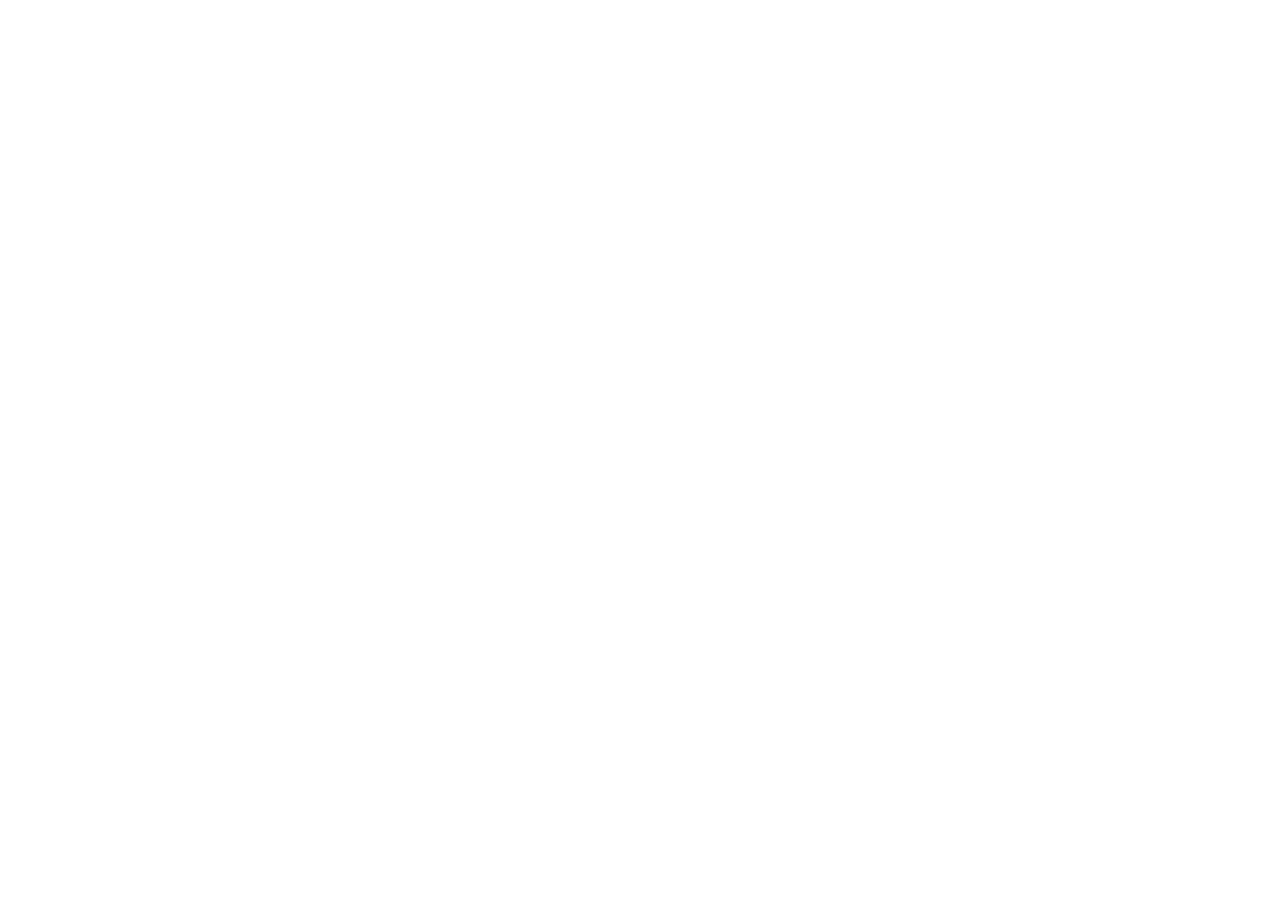
==== index.html @ 0c37124a "inital set up of day one lab" ====
<!DOCTYPE html>
<html>

  <head>

    <title>Salmon Cookies project</title>
    <link href="style.css" rel="stylesheet">
    <link href="https://fonts.googleapis.com/css?family=Walter+Turncoat" rel="stylesheet">

  </head>

  <body>

  </body>

</html>
---- style.css ----
* {
  font-family: 'Walter Turncoat', cursive;

}
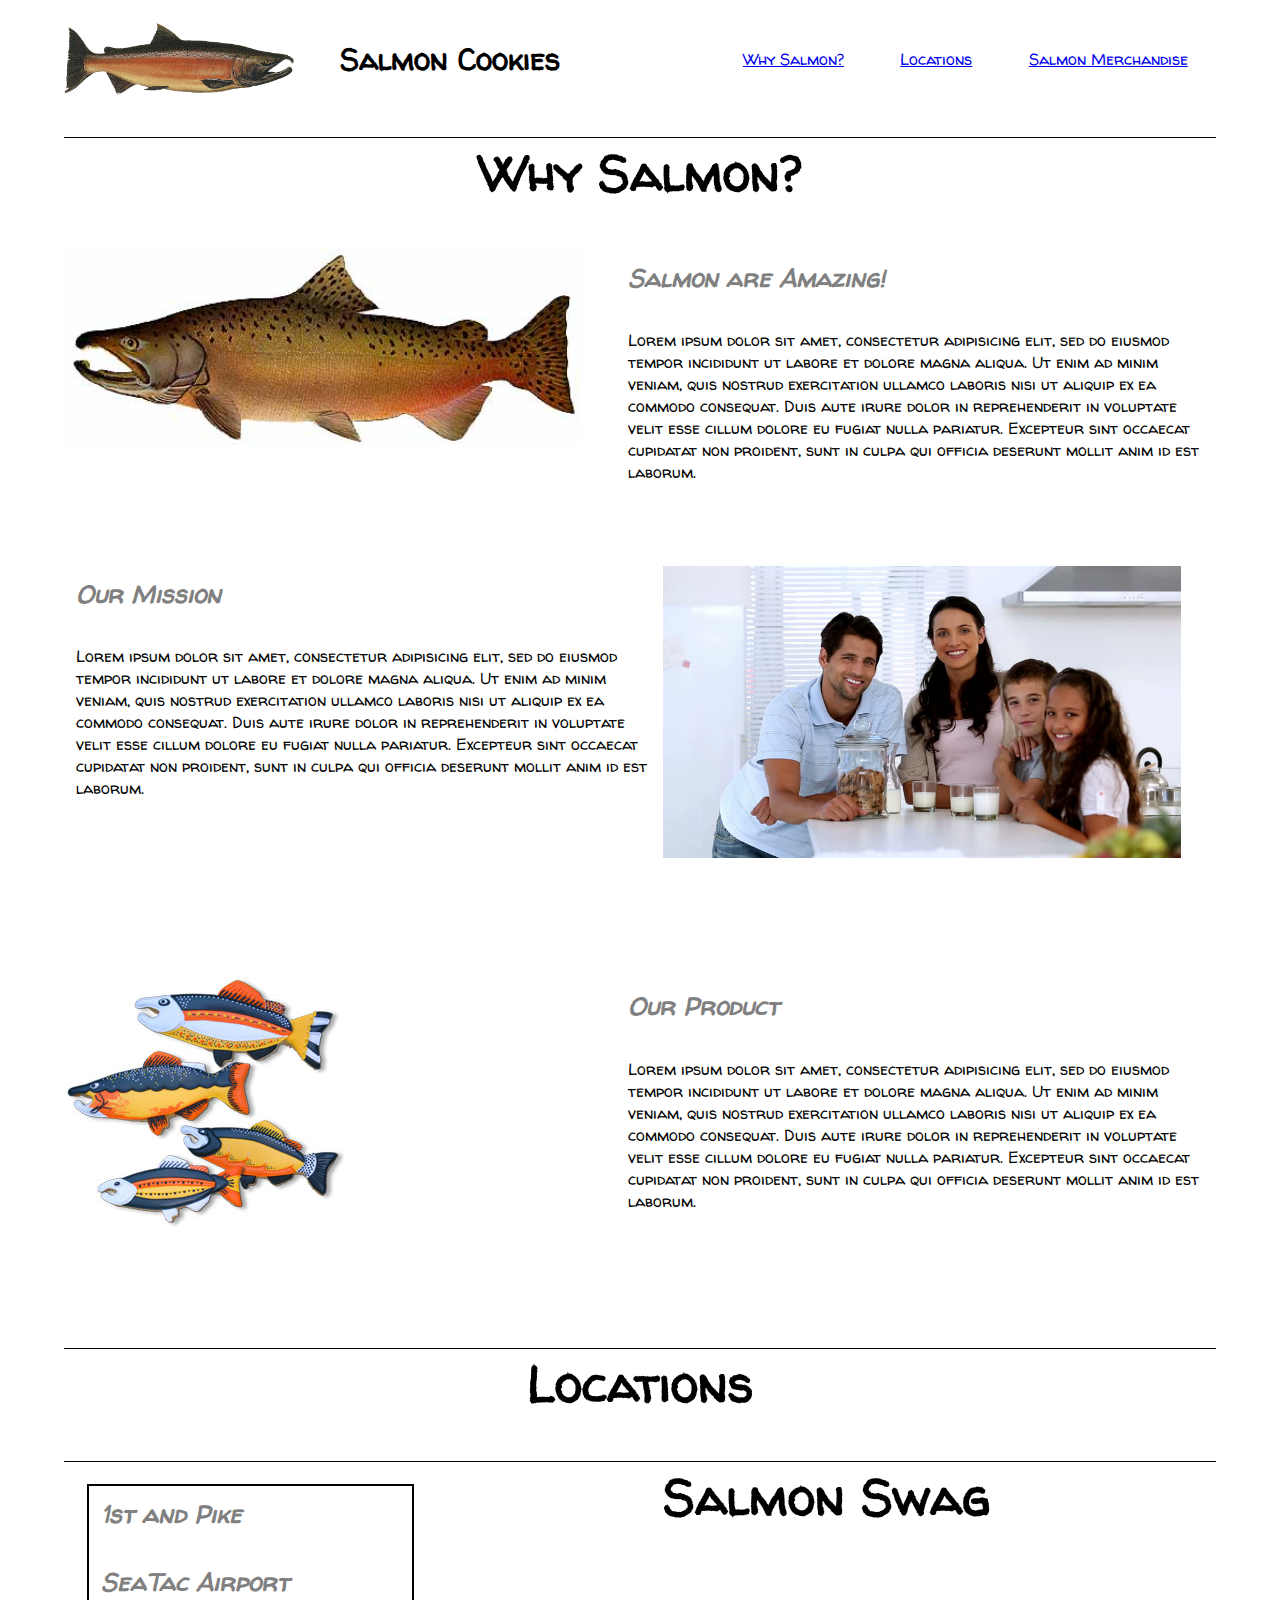
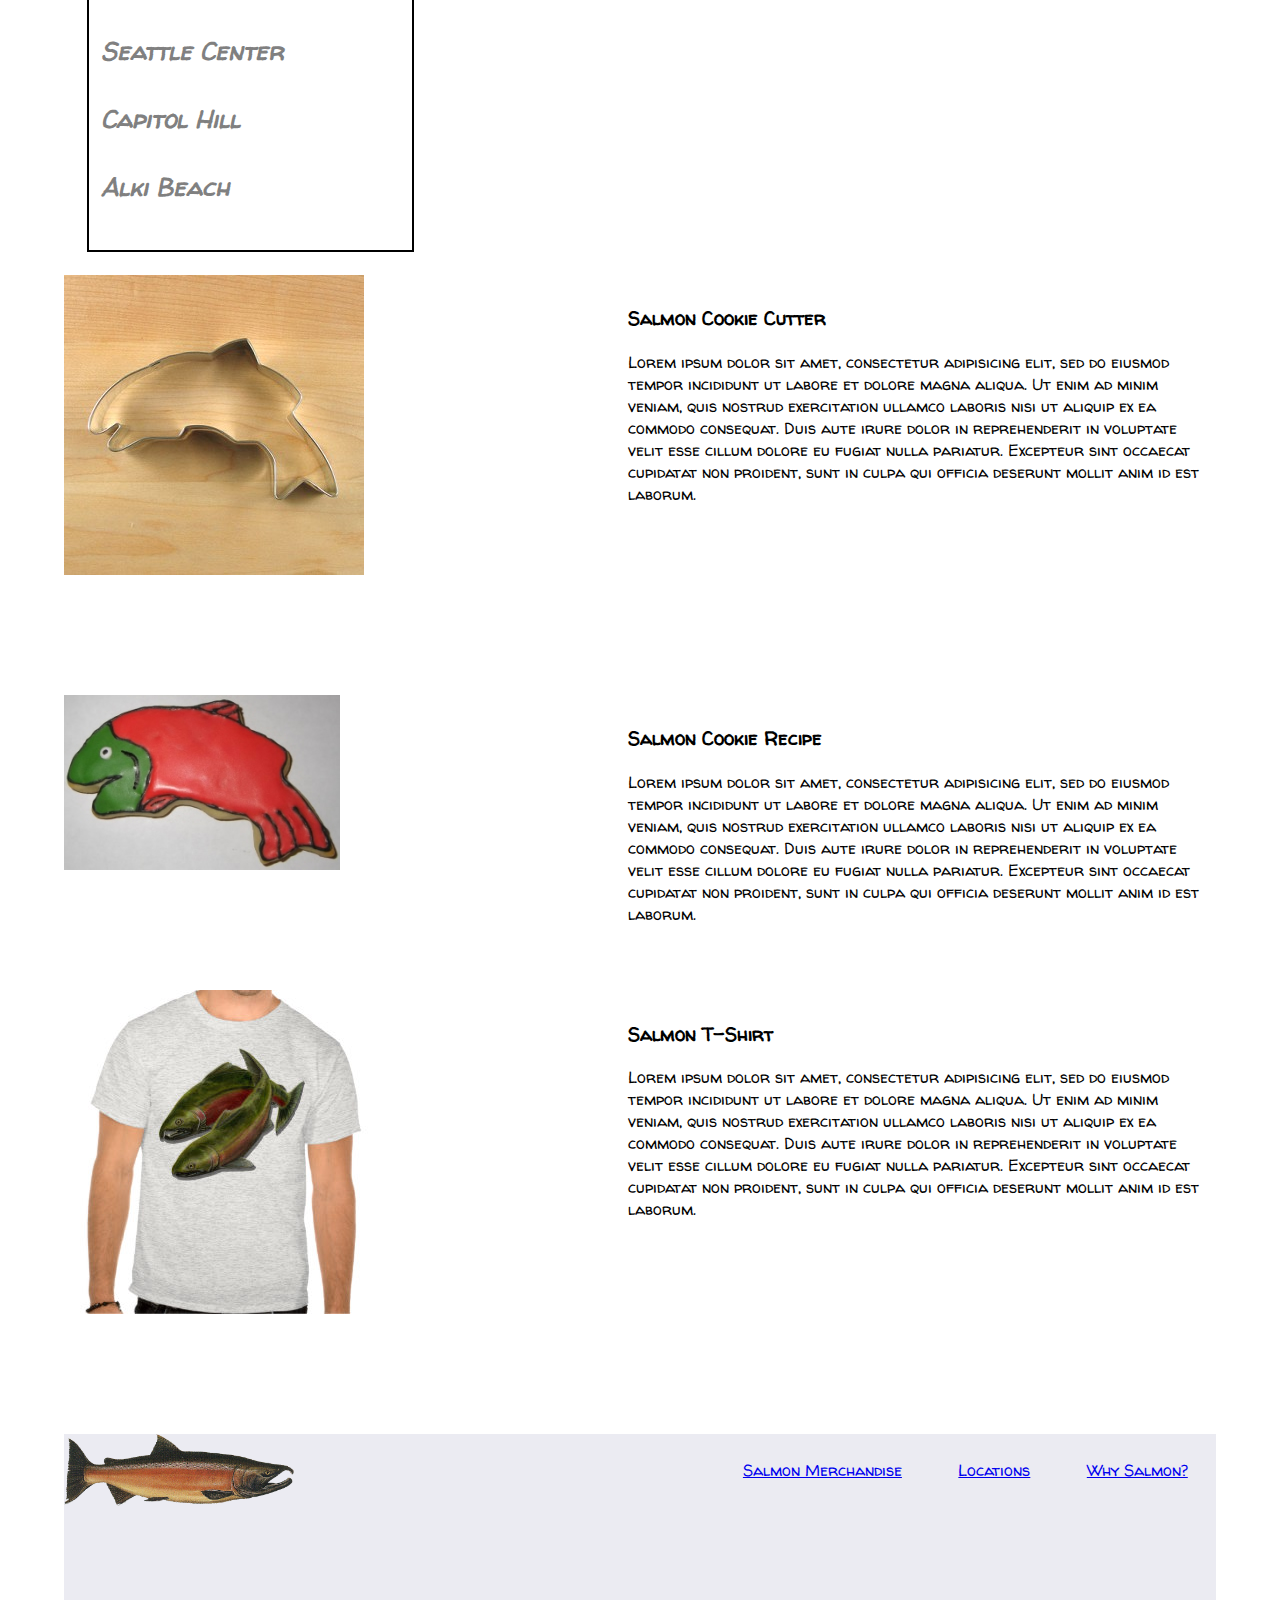
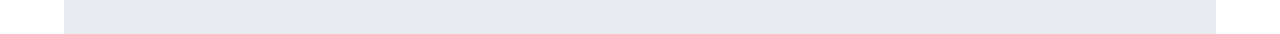
==== commit 6e37da44: "update styles" ====
--- a/index.html
+++ b/index.html
@@ -10,7 +10,100 @@
   </head>
 
   <body>
-
+    <header>
+      <nav clas="main_nav">
+        <img src="img/salmon.png" alt="Salmon Cookies" class="logo"/>
+        <h1>Salmon Cookies</h1>
+        <ul>
+          <li><a href="#merch">Salmon Merchandise</a></li>
+          <li><a href="#locations">Locations</a></li>
+          <li><a href="#about">Why Salmon?</a></li>
+        </ul>
+      </nav>
+    </header>
+    <main>
+      <section id="about">
+        <h2>Why Salmon?</h2>
+        <article class="salmon_amazing">
+          <div>
+            <h4>Salmon are Amazing!</h4>
+            <p>
+              Lorem ipsum dolor sit amet, consectetur adipisicing elit, sed do eiusmod tempor incididunt ut labore et dolore magna aliqua. Ut enim ad minim veniam, quis nostrud exercitation ullamco laboris nisi ut aliquip ex ea commodo consequat. Duis aute irure dolor in reprehenderit in voluptate velit esse cillum dolore eu fugiat nulla pariatur. Excepteur sint occaecat cupidatat non proident, sunt in culpa qui officia deserunt mollit anim id est laborum.
+            </p>
+          </div>
+          <img src="img/chinook.jpg" alt="" />
+        </article>
+        <article class="our_mission">
+          <img src="img/family.jpg" alt="" />
+          <div>
+            <h4>Our Mission</h4>
+            <p>
+              Lorem ipsum dolor sit amet, consectetur adipisicing elit, sed do eiusmod tempor incididunt ut labore et dolore magna aliqua. Ut enim ad minim veniam, quis nostrud exercitation ullamco laboris nisi ut aliquip ex ea commodo consequat. Duis aute irure dolor in reprehenderit in voluptate velit esse cillum dolore eu fugiat nulla pariatur. Excepteur sint occaecat cupidatat non proident, sunt in culpa qui officia deserunt mollit anim id est laborum.
+            </p>
+          </div>
+        </article>
+        <article class="our_product">
+          <div>
+            <h4>Our Product</h4>
+            <p>
+              Lorem ipsum dolor sit amet, consectetur adipisicing elit, sed do eiusmod tempor incididunt ut labore et dolore magna aliqua. Ut enim ad minim veniam, quis nostrud exercitation ullamco laboris nisi ut aliquip ex ea commodo consequat. Duis aute irure dolor in reprehenderit in voluptate velit esse cillum dolore eu fugiat nulla pariatur. Excepteur sint occaecat cupidatat non proident, sunt in culpa qui officia deserunt mollit anim id est laborum.
+            </p>
+          </div>
+          <img src="img/fish.jpg" alt="" />
+        </article>
+      </section>
+      <section id="locations">
+        <h2>Locations</h2>
+        <div>
+          <h4>1st and Pike</h4>
+          <h4>SeaTac Airport</h4>
+          <h4>Seattle Center</h4>
+          <h4>Capitol Hill</h4>
+          <h4>Alki Beach</h4>
+        </div>
+      </section>
+      <section id="merch">
+        <h2>Salmon Swag</h2>
+        <article>
+          <img src="img/cutter.jpeg" alt="" />
+          <div>
+          <h3>Salmon Cookie Cutter</h3>
+          <p>
+            Lorem ipsum dolor sit amet, consectetur adipisicing elit, sed do eiusmod tempor incididunt ut labore et dolore magna aliqua. Ut enim ad minim veniam, quis nostrud exercitation ullamco laboris nisi ut aliquip ex ea commodo consequat. Duis aute irure dolor in reprehenderit in voluptate velit esse cillum dolore eu fugiat nulla pariatur. Excepteur sint occaecat cupidatat non proident, sunt in culpa qui officia deserunt mollit anim id est laborum.
+          </p>
+        </div>
+        </article>
+        <article>
+          <img src="img/frosted-cookie.jpg" alt="" />
+          <div>
+          <h3>Salmon Cookie Recipe</h3>
+          <p>
+            Lorem ipsum dolor sit amet, consectetur adipisicing elit, sed do eiusmod tempor incididunt ut labore et dolore magna aliqua. Ut enim ad minim veniam, quis nostrud exercitation ullamco laboris nisi ut aliquip ex ea commodo consequat. Duis aute irure dolor in reprehenderit in voluptate velit esse cillum dolore eu fugiat nulla pariatur. Excepteur sint occaecat cupidatat non proident, sunt in culpa qui officia deserunt mollit anim id est laborum.
+          </p>
+        </div>
+        </article>
+        <article>
+          <img src="img/shirt.jpg" alt="" />
+          <div>
+          <h3>Salmon T-Shirt</h3>
+          <p>
+            Lorem ipsum dolor sit amet, consectetur adipisicing elit, sed do eiusmod tempor incididunt ut labore et dolore magna aliqua. Ut enim ad minim veniam, quis nostrud exercitation ullamco laboris nisi ut aliquip ex ea commodo consequat. Duis aute irure dolor in reprehenderit in voluptate velit esse cillum dolore eu fugiat nulla pariatur. Excepteur sint occaecat cupidatat non proident, sunt in culpa qui officia deserunt mollit anim id est laborum.
+          </p>
+        </div>
+        </article>
+      </section>
+    </main>
+    <footer>
+      <img src="img/salmon.png" alt="Salmon Cookies" class="logo"/>
+      <nav>
+        <ul>
+          <li><a href="#about">Why Salmon?</a></li>
+          <li><a href="#locations">Locations</a></li>
+          <li><a href="#merch">Salmon Merchandise</a></li>
+        </ul>
+      </nav>
+    </footer>
+    <script src="app.js"></script>
   </body>
 
 </html>
--- a/style.css
+++ b/style.css
@@ -1,4 +1,230 @@
+/******
+Generic Styles for all pages
+******/
 * {
-  font-family: 'Walter Turncoat', cursive;
+  font-family: 'Walter Turncoat', 'Arial', 'Georgia', serif, sans-serif;;
+}
+body {
+  max-width: 90%;
+  margin: 0 auto;
+}
 
-}
+/******
+
+******/
+div {
+  float: left;
+  width: 26%;
+  margin: 2%;
+  padding: 1%;
+  border: 2px solid black;
+}
+div h2 {
+  text-align: center;
+}
+header {
+  text-align: center;
+}
+h1 {
+  font-size: 50px;
+  margin-bottom: 0;
+}
+h4 {
+  font-style: italic;
+  font-size: 25px;
+  color: grey;
+  margin-top: 0;
+  padding: 0;
+}
+ul {
+  list-style: none;
+}
+li:last-of-type {
+  border-top: 1px solid black;
+}
+table {
+  table-layout: fixed;
+  display: inline-table;
+  width: 100%;
+}
+td {
+  border-right: 1px solid black;
+  border-top: 1px solid black;
+  height: 55px;
+}
+th {
+  transform: rotate(310deg);
+  font-size: 14px;
+}
+td:last-child, th:last-child {
+  border-right: none;
+  transform: rotate(0deg);
+}
+table, table * {
+  text-align: right;
+  padding: 5px;
+  max-width: 100%;
+  text-overflow: ellipsis;
+  overflow: hidden;
+}
+table tr td:first-child {
+  text-align: left;
+  width: 100px;
+}
+main {
+  width: 100%;
+}
+section {
+  margin: 3% 0%;
+}
+form div {
+  width: auto;
+  border: none;
+  margin: 0;
+  padding: 2%;
+}
+fieldset {
+  margin: 0;
+}
+legend {
+  font-size: 25px;
+}
+tr:hover {
+  color: #D97652;
+}
+tfoot {
+  background-color: #EBEBF2
+}
+input {
+  outline-color: #D97E6A;
+  border: 1px solid black;
+  background-color: #F8F8FF;
+}
+button {
+    border: 1px;
+    text-align: center;
+    margin-right: 20px;
+    float: left;
+    font-weight: bold;
+    width: 150px;
+    font-size: 25px;
+}
+.button {
+    border-radius: 5px;
+    background-color: #F29057;
+    color: white;
+    border-bottom: 5px solid #BF7245;
+    border-right: 3px solid #BF7245;
+}
+.button:hover {
+    background: #BF7245;
+    border-bottom: 3px solid #995B37;
+    border-right: 2px solid #995B37;
+    margin-top: 2px;
+    margin-right: 20px;
+}
+
+.button:active {
+    background: #BF7245;
+    border-bottom: 0px;
+    border-right: 0px;
+    margin-top: 5px;
+    margin-right: 20px;
+}
+.button.clear {
+  display: none;
+  background-color: #4F5059;
+  border-bottom: 5px solid #323238;
+  border-right: 3px solid #323238;
+}
+.button.clear:hover {
+  background-color: #323238;
+  border-bottom: 3px solid #242529;
+  border-right: 2px solid #242529;
+  margin-top: 2px;
+}
+.button.clear:active {
+  background-color: #323238;
+  border-bottom: 0px;
+  border-right: 0px;
+  margin-top: 5px;
+}
+/******
+Homepage Styles
+******/
+.logo {
+  width: 20%;
+  float: left;
+}
+nav {
+  height: 72px;
+  margin: 2% 0%;
+}
+nav h1 {
+  font-size: 30px;
+  float: left;
+  margin: 0 4%;
+  padding: 15px 0px;
+}
+nav ul {
+  height: inherit;
+  margin: 0;
+  width: 49%;
+  float: right;
+}
+nav ul li {
+  display: inline;
+  float: right;
+  margin: 0 5%;
+  border: none;
+  padding: 25px 0;
+}
+nav ul li:last-of-type {
+  border: none;
+}
+main {
+  clear: both;
+}
+main h2 {
+  text-align: center;
+  font-size: 50px;
+  border-top: 1px solid black;
+}
+article {
+  clear: both;
+  margin: 10% 0;
+}
+.salmon_amazing div, .our_product div {
+  float: right;
+  width: 50%;
+  border: none;
+  margin: 0;
+}
+.our_mission div {
+  float: left;
+  width: 50%;
+  border: none;
+  margin: 0;
+}
+#about img {
+  width: 45%;
+}
+#about article:last-of-type img {
+  width: auto;
+}
+#about article:first-of-type {
+  margin-top: 0;
+}
+#merch div {
+  float: right;
+  width: 50%;
+  border: none;
+  margin: 0;
+}
+footer {
+  background-color: #EBEBF2;
+  height: 200px;
+}
+footer .logo {
+  text-align: center;
+}
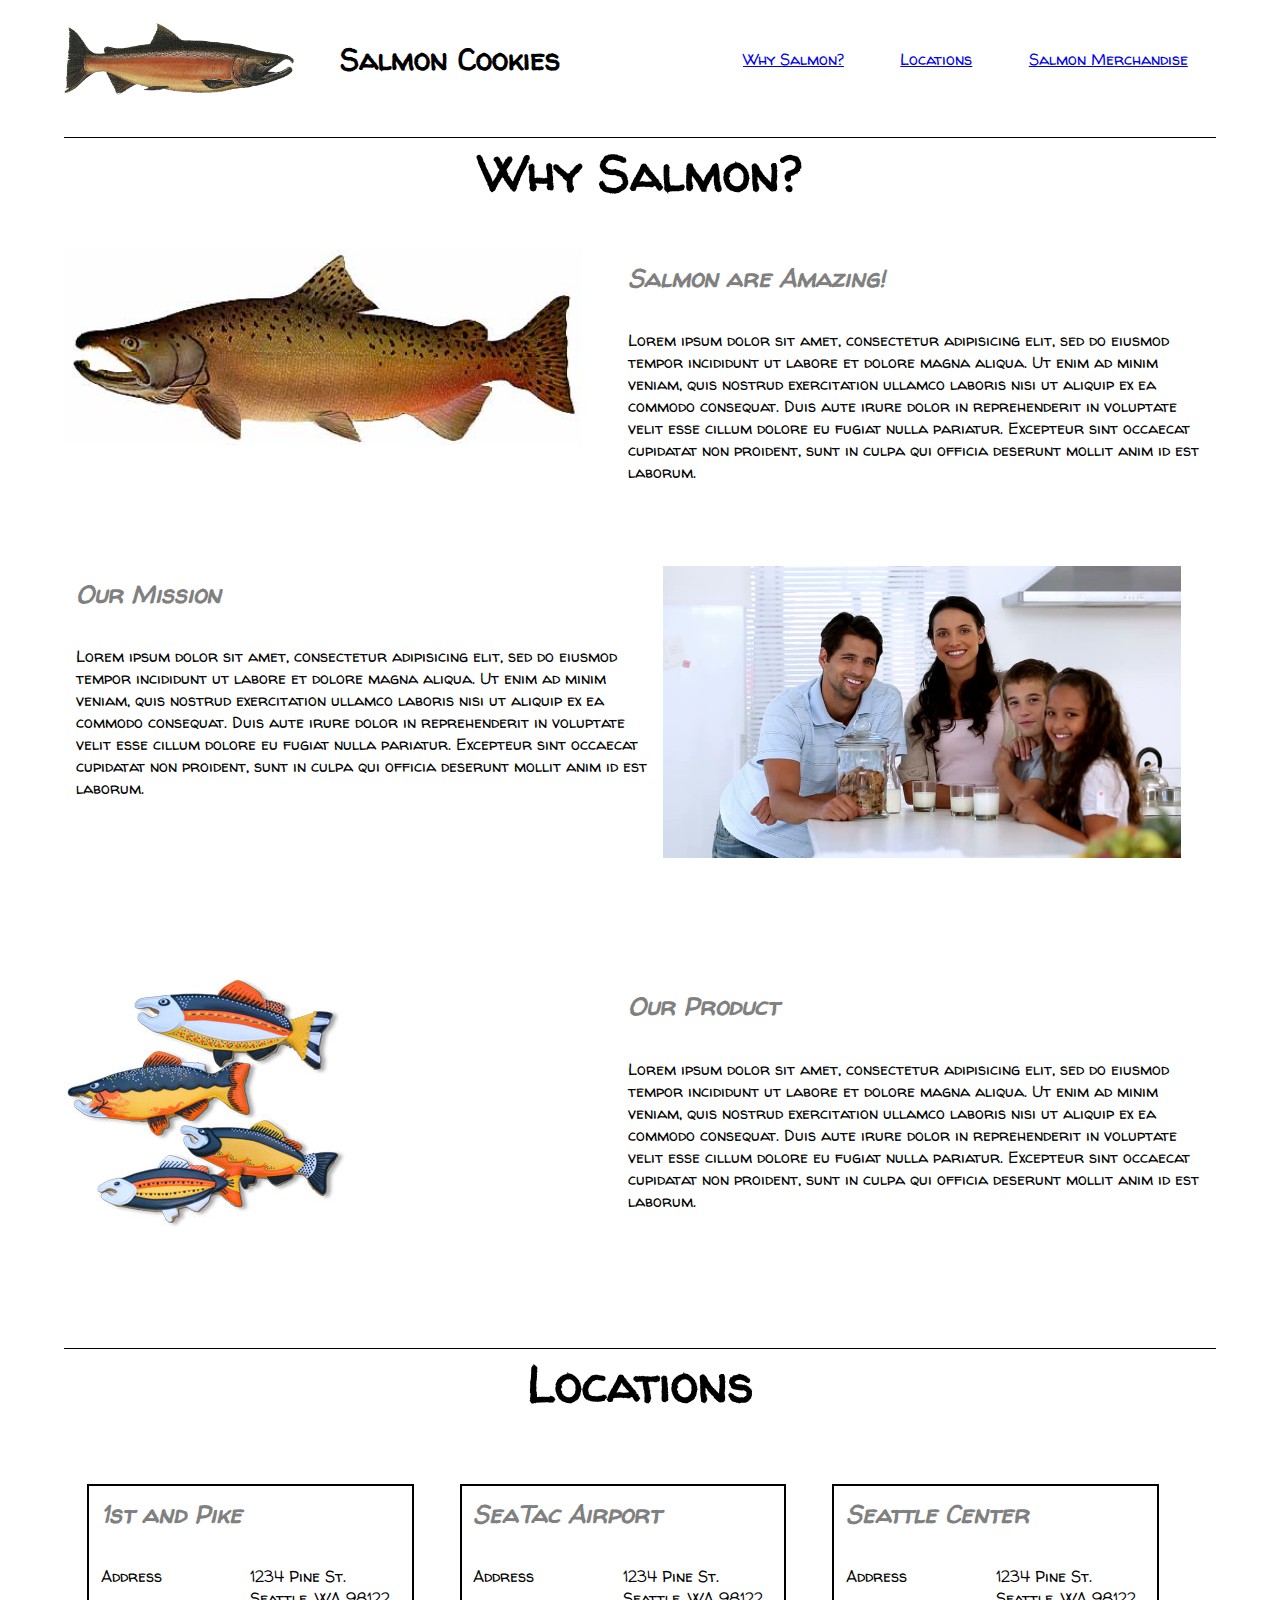
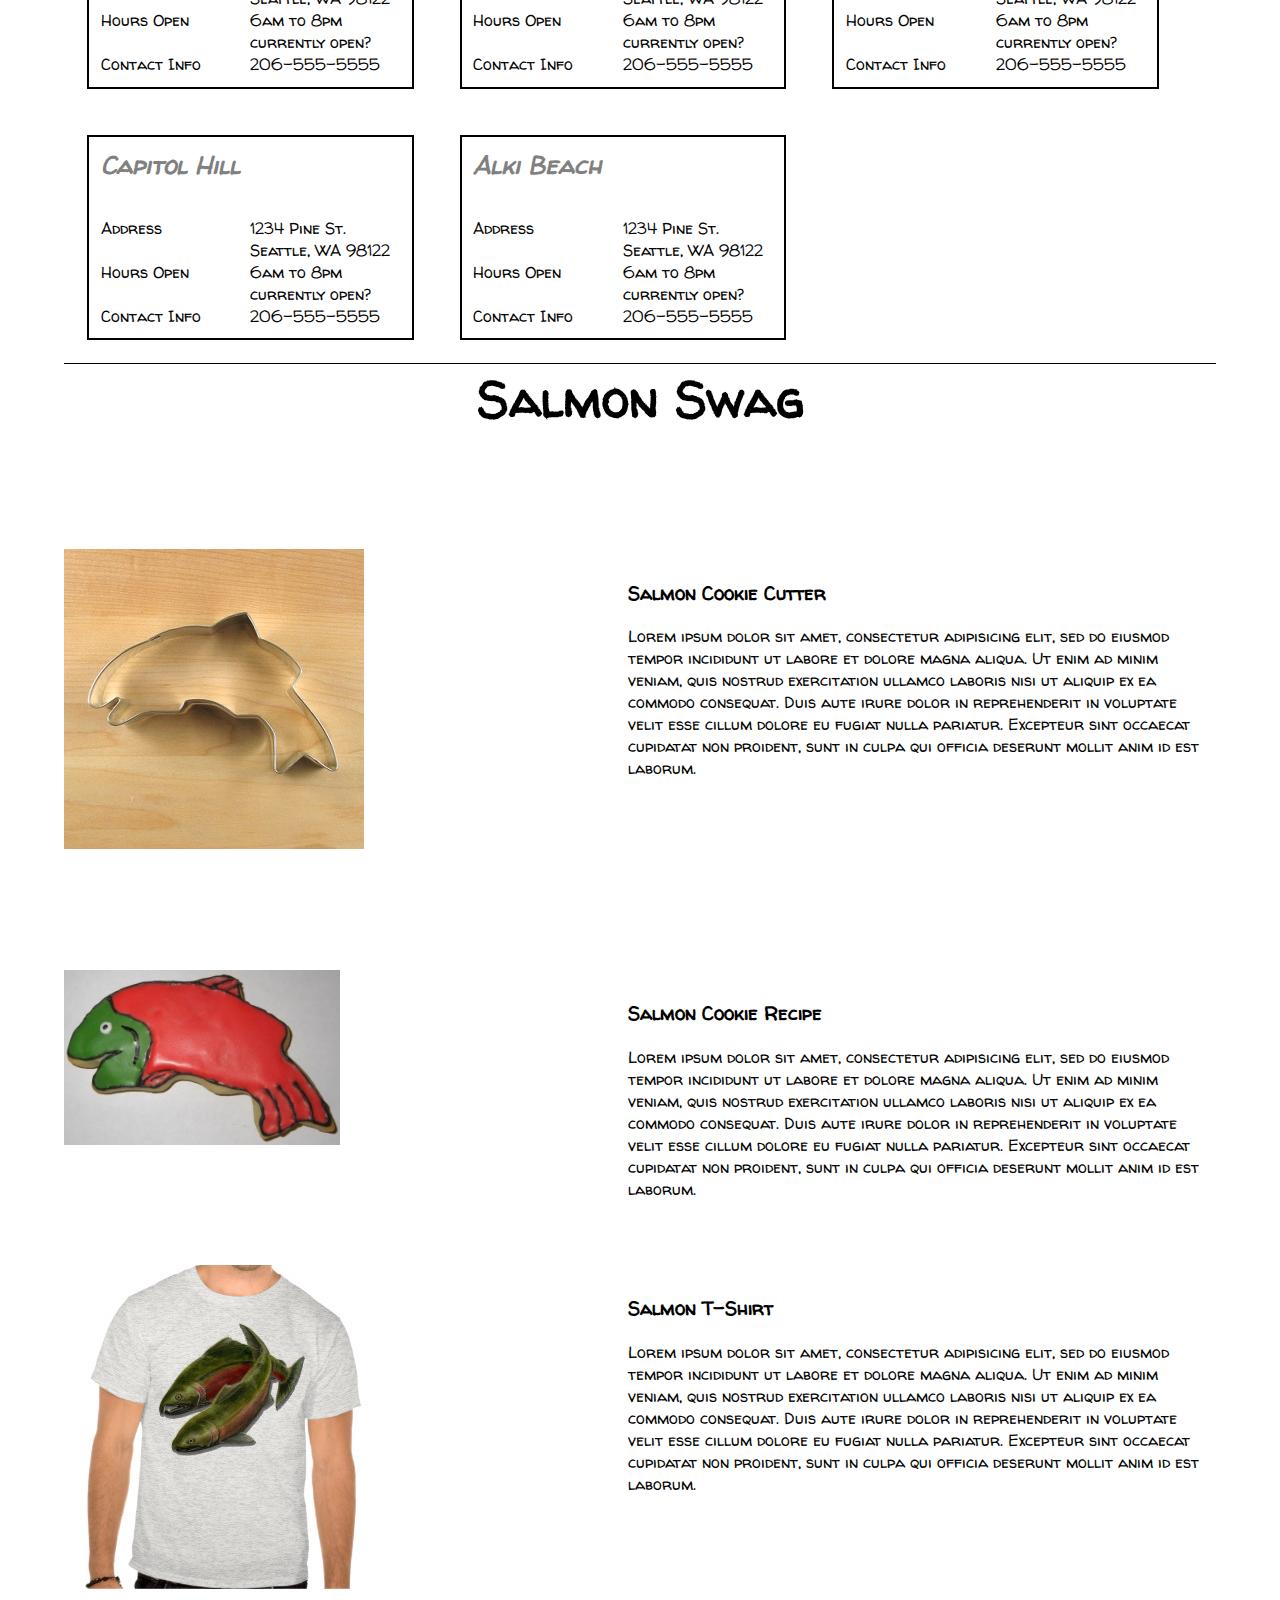
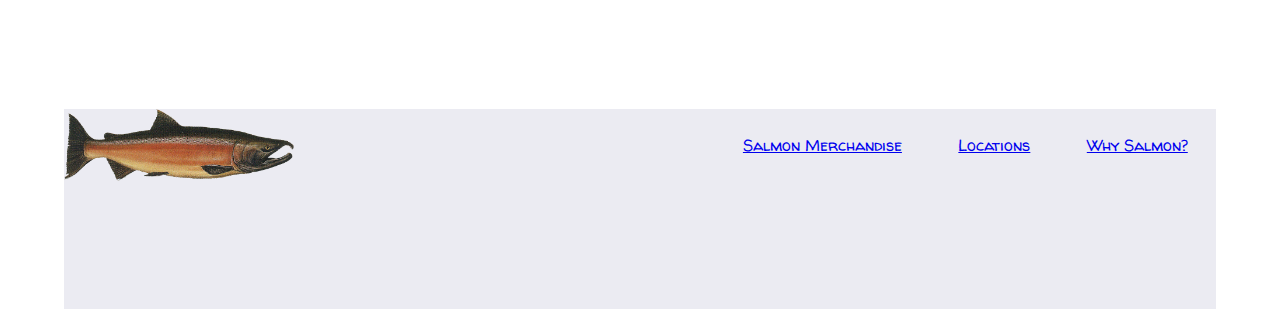
==== commit e57d52a2: "add locations styles" ====
--- a/index.html
+++ b/index.html
@@ -56,10 +56,103 @@
         <h2>Locations</h2>
         <div>
           <h4>1st and Pike</h4>
+          <ul class="locations_info">
+            <li>Address</li>
+              <ul>
+                <li>1234 Pine St.</li>
+                <li>Seattle, WA 98122</li>
+              </ul>
+            <li>Hours Open</li>
+              <ul>
+                <li>6am to 8pm</li>
+                <li>currently open?</li>
+                <li class="open_closed"></li>
+              </ul>
+            <li>Contact Info</li>
+              <ul>
+                <li>206-555-5555</li>
+              </ul>
+          </ul>
+        </div>
+        <div>
           <h4>SeaTac Airport</h4>
+          <ul class="locations_info">
+            <li>Address</li>
+              <ul>
+                <li>1234 Pine St.</li>
+                <li>Seattle, WA 98122</li>
+              </ul>
+            <li>Hours Open</li>
+              <ul>
+                <li>6am to 8pm</li>
+                <li>currently open?</li>
+                <li class="open_closed"></li>
+              </ul>
+            <li>Contact Info</li>
+              <ul>
+                <li>206-555-5555</li>
+              </ul>
+          </ul>
+        </div>
+        <div>
           <h4>Seattle Center</h4>
+          <ul class="locations_info">
+            <li>Address</li>
+              <ul>
+                <li>1234 Pine St.</li>
+                <li>Seattle, WA 98122</li>
+              </ul>
+            <li>Hours Open</li>
+              <ul>
+                <li>6am to 8pm</li>
+                <li>currently open?</li>
+                <li class="open_closed"></li>
+              </ul>
+            <li>Contact Info</li>
+              <ul>
+                <li>206-555-5555</li>
+              </ul>
+          </ul>
+        </div>
+        <div>
           <h4>Capitol Hill</h4>
+          <ul class="locations_info">
+            <li>Address</li>
+              <ul>
+                <li>1234 Pine St.</li>
+                <li>Seattle, WA 98122</li>
+              </ul>
+            <li>Hours Open</li>
+              <ul>
+                <li>6am to 8pm</li>
+                <li>currently open?</li>
+                <li class="open_closed"></li>
+              </ul>
+            <li>Contact Info</li>
+              <ul>
+                <li>206-555-5555</li>
+              </ul>
+          </ul>
+        </div>
+        <div>
           <h4>Alki Beach</h4>
+          <ul class="locations_info">
+            <li>Address</li>
+              <ul>
+                <li>1234 Pine St.</li>
+                <li>Seattle, WA 98122</li>
+              </ul>
+            <li>Hours Open</li>
+              <ul>
+                <li>6am to 8pm</li>
+                <li>currently open?</li>
+                <li class="open_closed"></li>
+              </ul>
+            <li>Contact Info</li>
+              <ul>
+                <li>206-555-5555</li>
+              </ul>
+          </ul>
         </div>
       </section>
       <section id="merch">
--- a/style.css
+++ b/style.css
@@ -76,6 +76,7 @@
 }
 section {
   margin: 3% 0%;
+  clear: both;
 }
 form div {
   width: auto;
@@ -215,6 +216,19 @@
 #about article:first-of-type {
   margin-top: 0;
 }
+#locations ul {
+  padding: 0;
+}
+.locations_info li {
+  float: left;
+  border: none;
+  clear: both;
+}
+.locations_info ul {
+  float: right;
+  width: 50%;
+  clear: right;
+}
 #merch div {
   float: right;
   width: 50%;
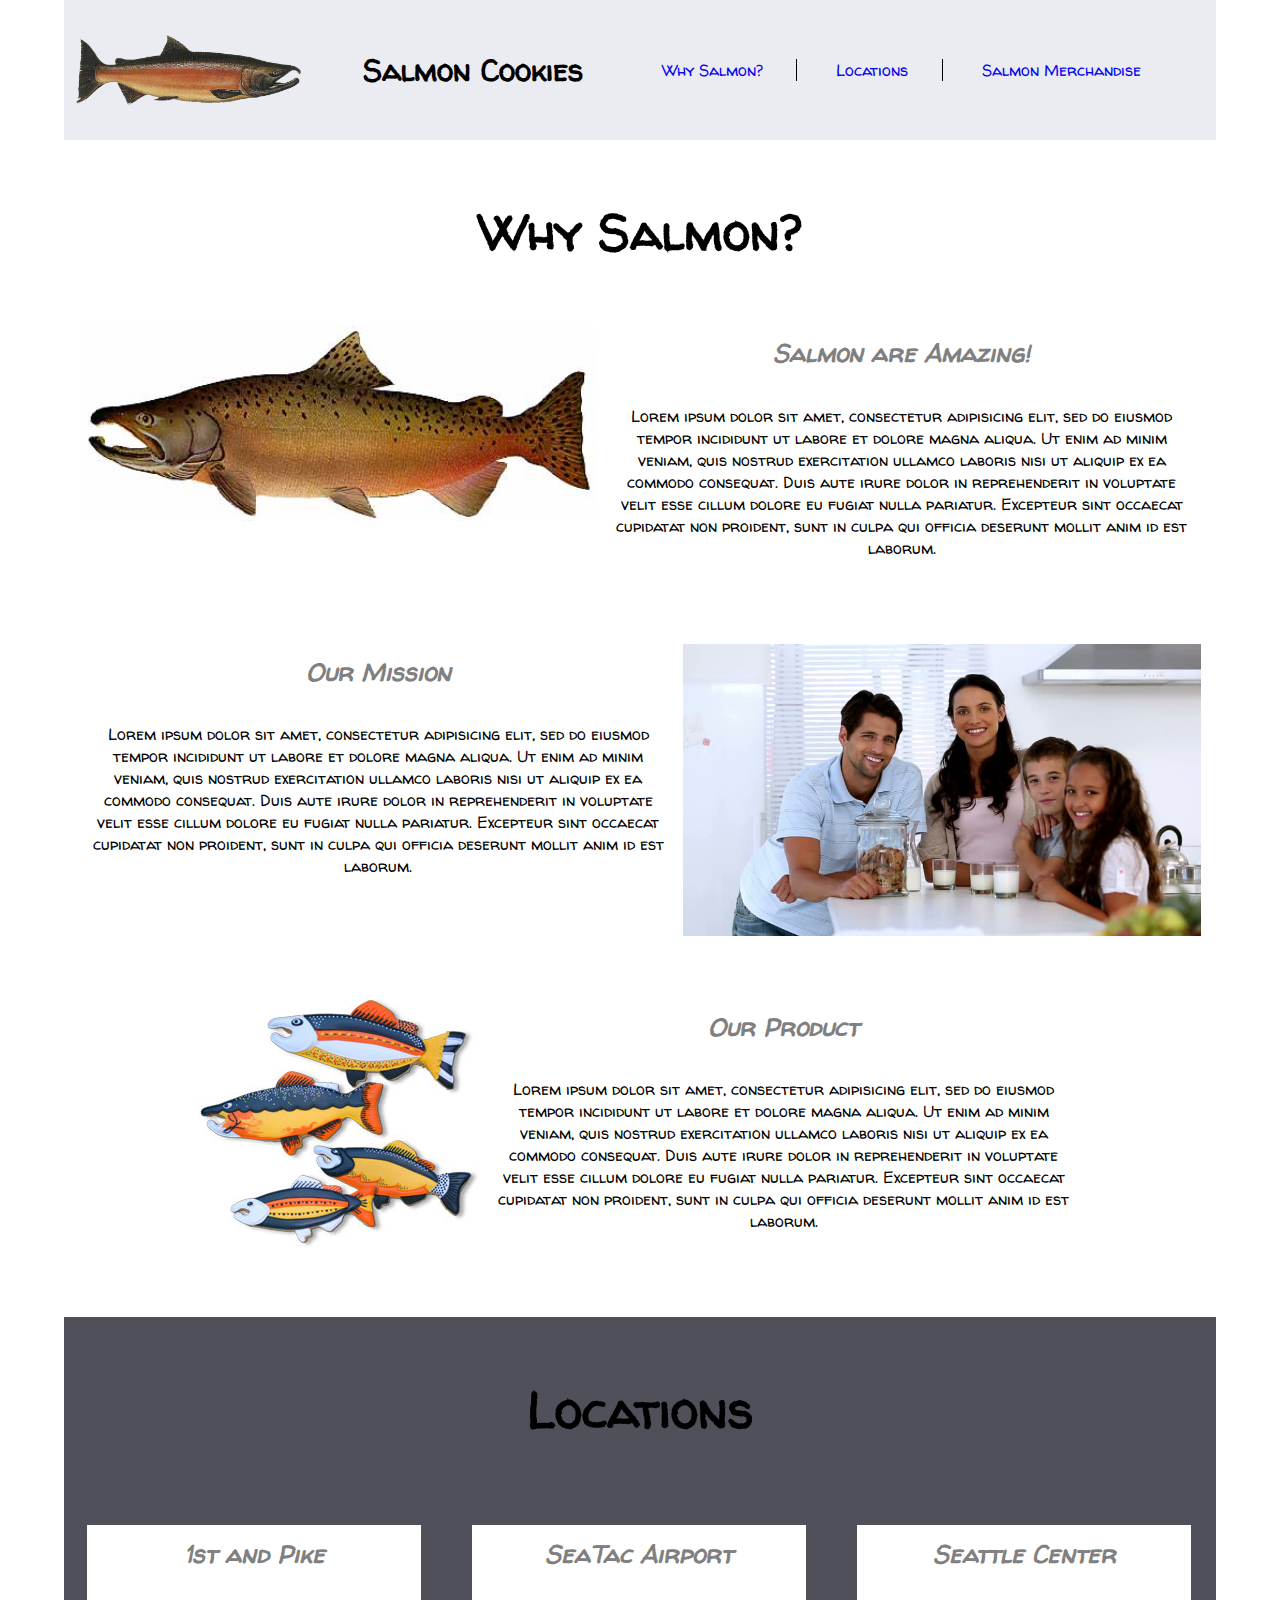
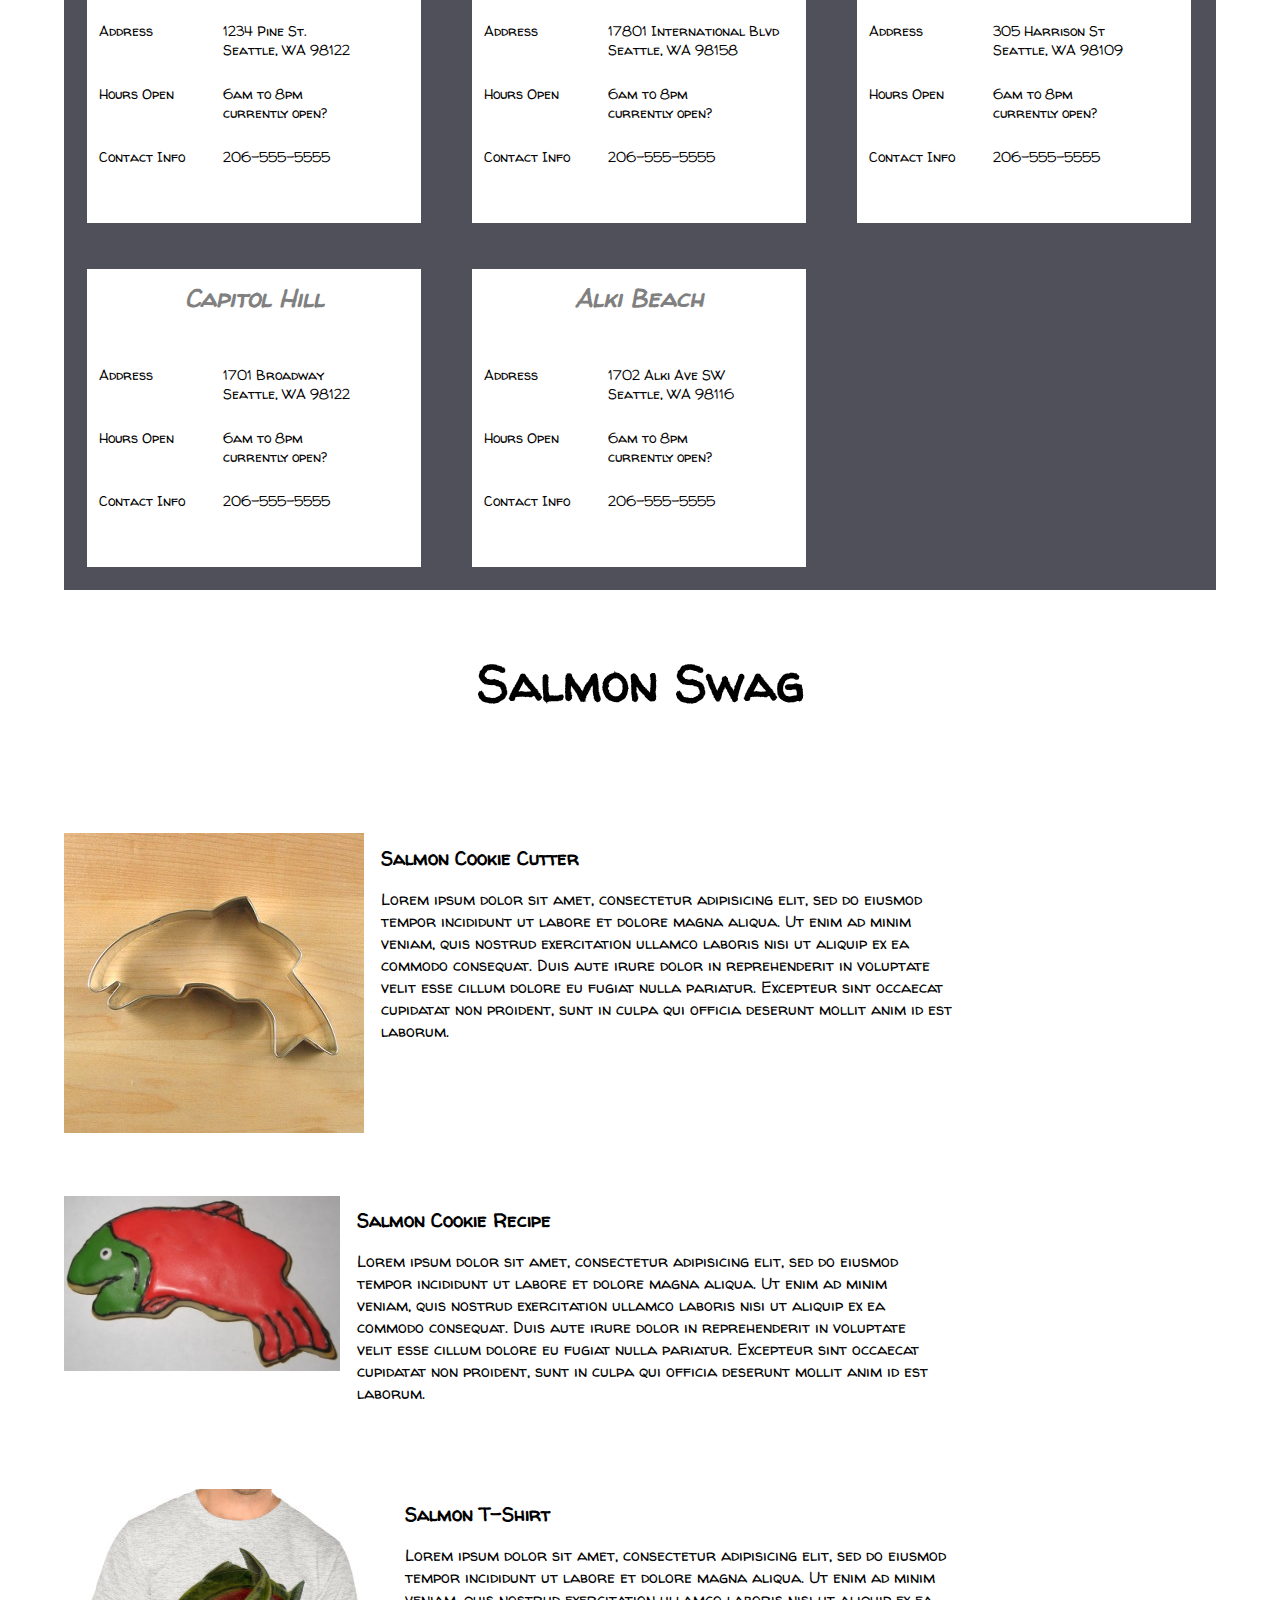
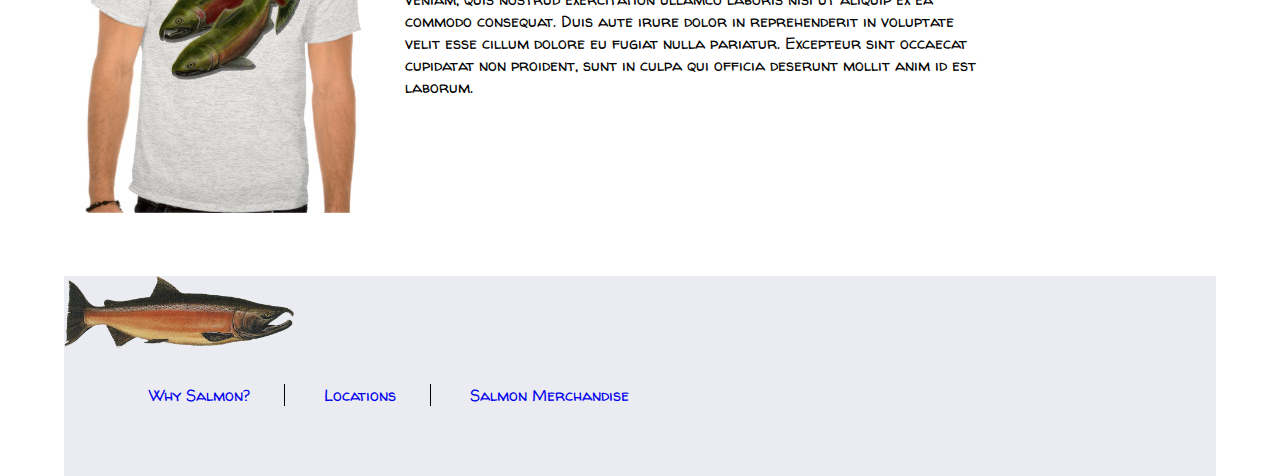
==== commit 7b47ac08: "add more styles fix css layout" ====
--- a/index.html
+++ b/index.html
@@ -15,9 +15,9 @@
         <img src="img/salmon.png" alt="Salmon Cookies" class="logo"/>
         <h1>Salmon Cookies</h1>
         <ul>
+          <li><a href="#about">Why Salmon?</a></li>
+          <li><a href="#locations">Locations</a></li>
           <li><a href="#merch">Salmon Merchandise</a></li>
-          <li><a href="#locations">Locations</a></li>
-          <li><a href="#about">Why Salmon?</a></li>
         </ul>
       </nav>
     </header>
@@ -25,31 +25,31 @@
       <section id="about">
         <h2>Why Salmon?</h2>
         <article class="salmon_amazing">
+          <img src="img/chinook.jpg" alt="" />
           <div>
             <h4>Salmon are Amazing!</h4>
             <p>
               Lorem ipsum dolor sit amet, consectetur adipisicing elit, sed do eiusmod tempor incididunt ut labore et dolore magna aliqua. Ut enim ad minim veniam, quis nostrud exercitation ullamco laboris nisi ut aliquip ex ea commodo consequat. Duis aute irure dolor in reprehenderit in voluptate velit esse cillum dolore eu fugiat nulla pariatur. Excepteur sint occaecat cupidatat non proident, sunt in culpa qui officia deserunt mollit anim id est laborum.
             </p>
           </div>
-          <img src="img/chinook.jpg" alt="" />
         </article>
         <article class="our_mission">
-          <img src="img/family.jpg" alt="" />
           <div>
             <h4>Our Mission</h4>
             <p>
               Lorem ipsum dolor sit amet, consectetur adipisicing elit, sed do eiusmod tempor incididunt ut labore et dolore magna aliqua. Ut enim ad minim veniam, quis nostrud exercitation ullamco laboris nisi ut aliquip ex ea commodo consequat. Duis aute irure dolor in reprehenderit in voluptate velit esse cillum dolore eu fugiat nulla pariatur. Excepteur sint occaecat cupidatat non proident, sunt in culpa qui officia deserunt mollit anim id est laborum.
             </p>
           </div>
+          <img src="img/family.jpg" alt="" />
         </article>
         <article class="our_product">
+          <img src="img/fish.jpg" alt="" />
           <div>
             <h4>Our Product</h4>
             <p>
               Lorem ipsum dolor sit amet, consectetur adipisicing elit, sed do eiusmod tempor incididunt ut labore et dolore magna aliqua. Ut enim ad minim veniam, quis nostrud exercitation ullamco laboris nisi ut aliquip ex ea commodo consequat. Duis aute irure dolor in reprehenderit in voluptate velit esse cillum dolore eu fugiat nulla pariatur. Excepteur sint occaecat cupidatat non proident, sunt in culpa qui officia deserunt mollit anim id est laborum.
             </p>
           </div>
-          <img src="img/fish.jpg" alt="" />
         </article>
       </section>
       <section id="locations">
@@ -79,7 +79,47 @@
           <ul class="locations_info">
             <li>Address</li>
               <ul>
-                <li>1234 Pine St.</li>
+                <li>17801 International Blvd</li>
+                <li>Seattle, WA 98158</li>
+              </ul>
+            <li>Hours Open</li>
+              <ul>
+                <li>6am to 8pm</li>
+                <li>currently open?</li>
+                <li class="open_closed"></li>
+              </ul>
+            <li>Contact Info</li>
+              <ul>
+                <li>206-555-5555</li>
+              </ul>
+          </ul>
+        </div>
+        <div>
+          <h4>Seattle Center</h4>
+          <ul class="locations_info">
+            <li>Address</li>
+              <ul>
+                <li>305 Harrison St</li>
+                <li>Seattle, WA 98109</li>
+              </ul>
+            <li>Hours Open</li>
+              <ul>
+                <li>6am to 8pm</li>
+                <li>currently open?</li>
+                <li class="open_closed"></li>
+              </ul>
+            <li>Contact Info</li>
+              <ul>
+                <li>206-555-5555</li>
+              </ul>
+          </ul>
+        </div>
+        <div>
+          <h4>Capitol Hill</h4>
+          <ul class="locations_info">
+            <li>Address</li>
+              <ul>
+                <li>1701 Broadway</li>
                 <li>Seattle, WA 98122</li>
               </ul>
             <li>Hours Open</li>
@@ -95,52 +135,12 @@
           </ul>
         </div>
         <div>
-          <h4>Seattle Center</h4>
-          <ul class="locations_info">
-            <li>Address</li>
-              <ul>
-                <li>1234 Pine St.</li>
-                <li>Seattle, WA 98122</li>
-              </ul>
-            <li>Hours Open</li>
-              <ul>
-                <li>6am to 8pm</li>
-                <li>currently open?</li>
-                <li class="open_closed"></li>
-              </ul>
-            <li>Contact Info</li>
-              <ul>
-                <li>206-555-5555</li>
-              </ul>
-          </ul>
-        </div>
-        <div>
-          <h4>Capitol Hill</h4>
-          <ul class="locations_info">
-            <li>Address</li>
-              <ul>
-                <li>1234 Pine St.</li>
-                <li>Seattle, WA 98122</li>
-              </ul>
-            <li>Hours Open</li>
-              <ul>
-                <li>6am to 8pm</li>
-                <li>currently open?</li>
-                <li class="open_closed"></li>
-              </ul>
-            <li>Contact Info</li>
-              <ul>
-                <li>206-555-5555</li>
-              </ul>
-          </ul>
-        </div>
-        <div>
           <h4>Alki Beach</h4>
           <ul class="locations_info">
             <li>Address</li>
               <ul>
-                <li>1234 Pine St.</li>
-                <li>Seattle, WA 98122</li>
+                <li>1702 Alki Ave SW</li>
+                <li>Seattle, WA 98116</li>
               </ul>
             <li>Hours Open</li>
               <ul>
--- a/style.css
+++ b/style.css
@@ -8,22 +8,25 @@
   max-width: 90%;
   margin: 0 auto;
 }
-
+a {
+  text-decoration: none;
+}
 /******
 
 ******/
 div {
-  float: left;
-  width: 26%;
   margin: 2%;
   padding: 1%;
   border: 2px solid black;
+  width: 27%;
+  display: inline-block;
 }
 div h2 {
   text-align: center;
 }
 header {
   text-align: center;
+  position: relative;
 }
 h1 {
   font-size: 50px;
@@ -74,15 +77,12 @@
 main {
   width: 100%;
 }
-section {
-  margin: 3% 0%;
-  clear: both;
-}
 form div {
   width: auto;
   border: none;
   margin: 0;
   padding: 2%;
+  display: inline-block;
 }
 fieldset {
   margin: 0;
@@ -105,7 +105,7 @@
     border: 1px;
     text-align: center;
     margin-right: 20px;
-    float: left;
+    /*float: left;*/
     font-weight: bold;
     width: 150px;
     font-size: 25px;
@@ -155,30 +155,33 @@
 ******/
 .logo {
   width: 20%;
-  float: left;
+  vertical-align: middle;
 }
 nav {
-  height: 72px;
   margin: 2% 0%;
+  background-color: #EBEBF2;
+  border: none;
+  margin: 0%;
+  text-align: left;
+  padding: 3% 1%;
 }
 nav h1 {
   font-size: 30px;
-  float: left;
-  margin: 0 4%;
-  padding: 15px 0px;
+  display: inline;
+  padding-left: 5%;
+  vertical-align: middle;
 }
 nav ul {
-  height: inherit;
-  margin: 0;
-  width: 49%;
-  float: right;
+  position: relative;
+  vertical-align: middle;
+  display: inline;
 }
 nav ul li {
   display: inline;
-  float: right;
-  margin: 0 5%;
-  border: none;
-  padding: 25px 0;
+  padding: 0 3%;
+  border: none;
+  position: relative;
+  border-right: 1px solid black;
 }
 nav ul li:last-of-type {
   border: none;
@@ -189,23 +192,26 @@
 main h2 {
   text-align: center;
   font-size: 50px;
-  border-top: 1px solid black;
+  margin: 0;
+  padding: 5%;
 }
 article {
   clear: both;
-  margin: 10% 0;
+  margin: 5% 0;
 }
 .salmon_amazing div, .our_product div {
-  float: right;
   width: 50%;
   border: none;
   margin: 0;
+  display: inline-block;
+  vertical-align: top;
 }
 .our_mission div {
-  float: left;
   width: 50%;
   border: none;
   margin: 0;
+  display: inline-block;
+  vertical-align: top;
 }
 #about img {
   width: 45%;
@@ -213,26 +219,45 @@
 #about article:last-of-type img {
   width: auto;
 }
+#about article {
+  text-align: center;
+}
 #about article:first-of-type {
   margin-top: 0;
 }
+#locations {
+  background-color: #4F5059;
+}
 #locations ul {
   padding: 0;
+  display: inline-block;
+  width: 100%;
 }
 .locations_info li {
   float: left;
   border: none;
   clear: both;
-}
-.locations_info ul {
+  font-size: 14px;
+}
+#locations .locations_info ul {
   float: right;
+  width: 60%;
+  clear: right;
+  margin-bottom: 8%;
+}
+#locations div {
+  background-color: white;
+  border: none;
+  text-align: center;
+}
+#merch div {
+  /*float: right;*/
   width: 50%;
-  clear: right;
-}
-#merch div {
-  float: right;
-  width: 50%;
-  border: none;
+  border: none;
+  margin: 0;
+  vertical-align: top;
+}
+#merch h3 {
   margin: 0;
 }
 footer {
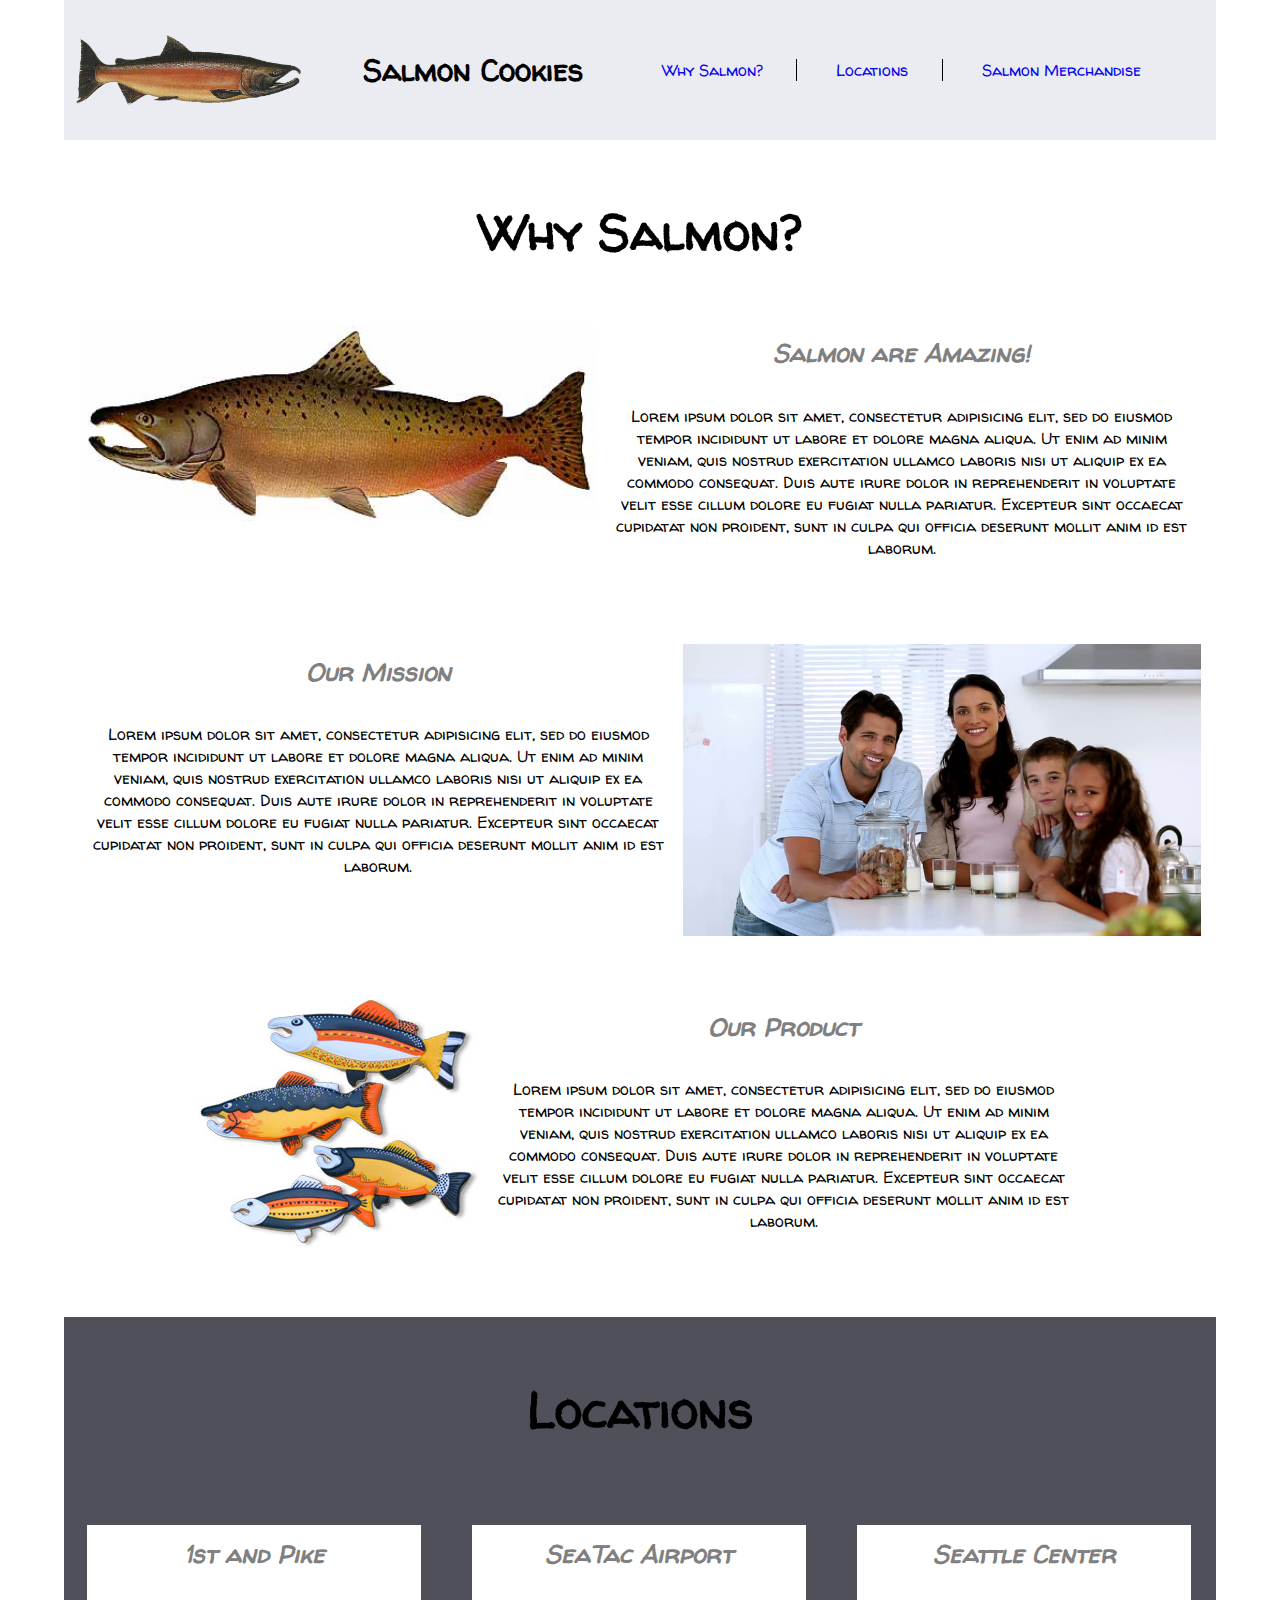
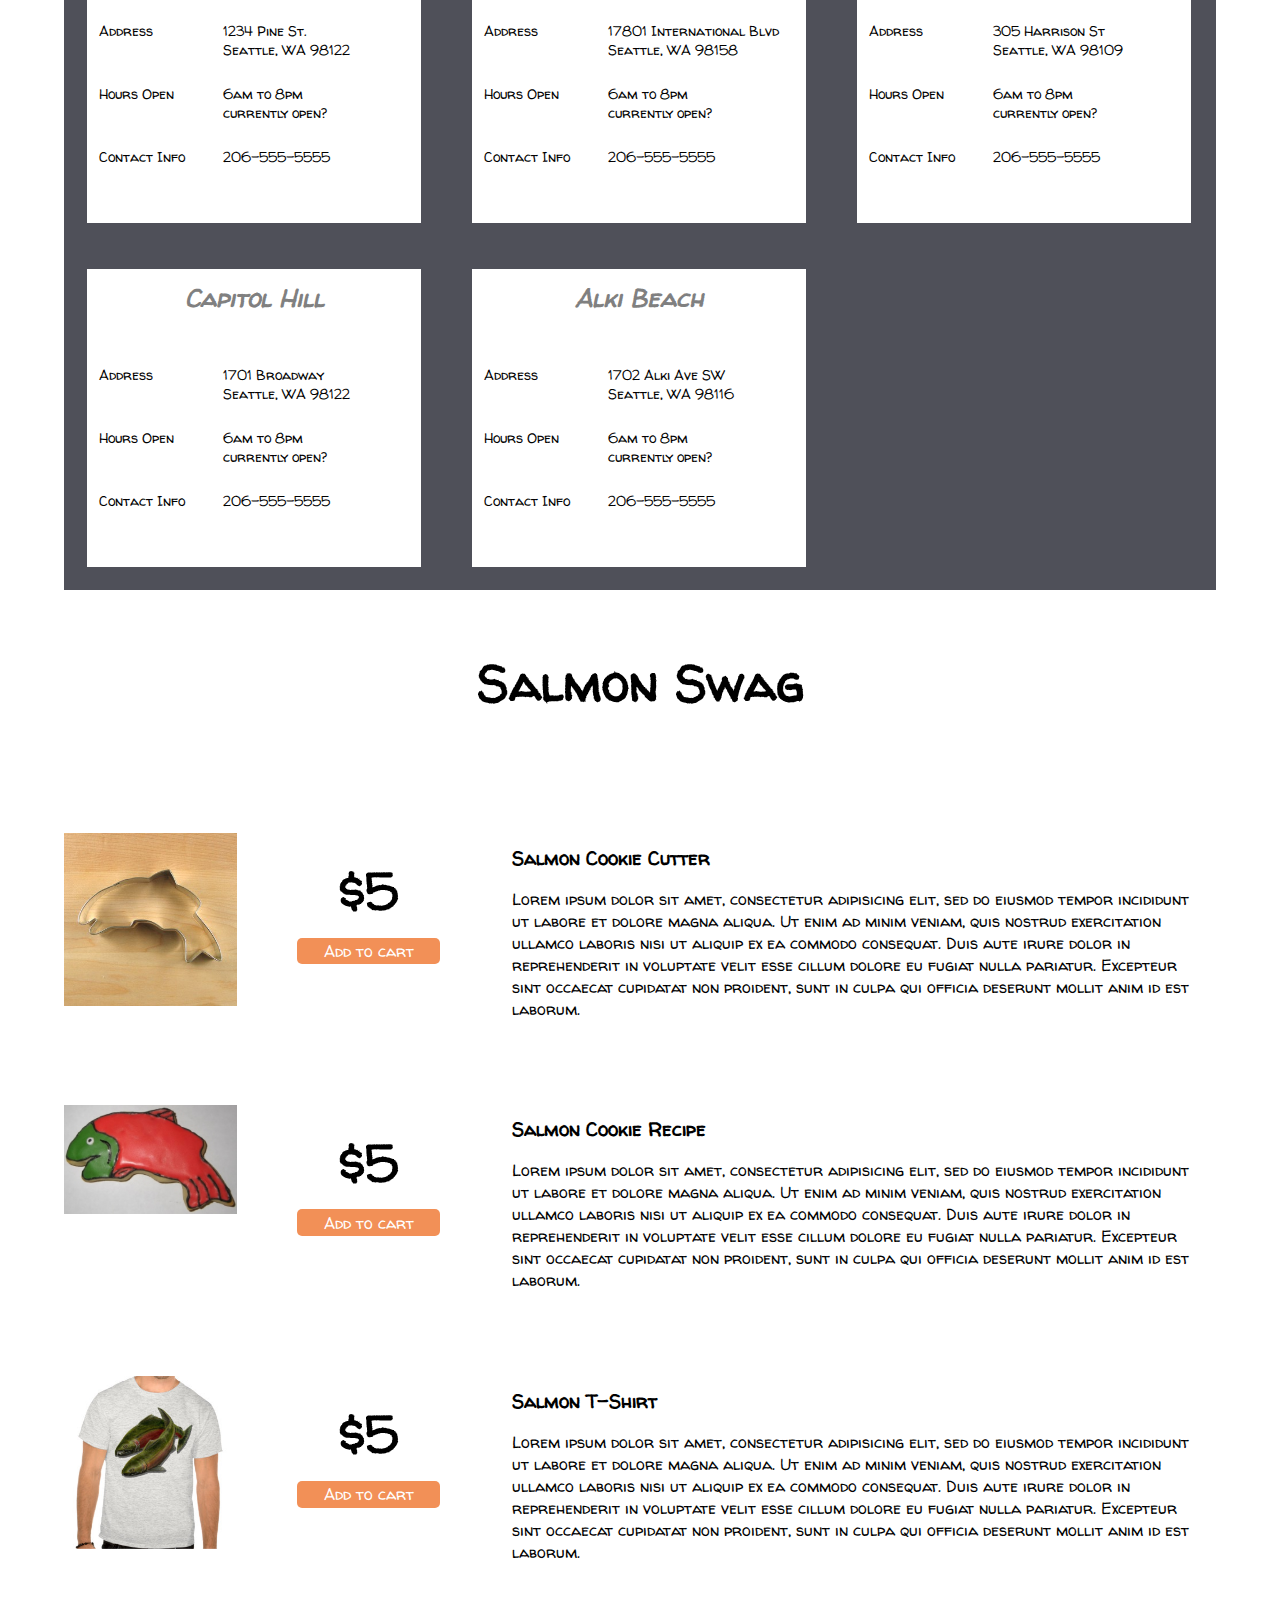
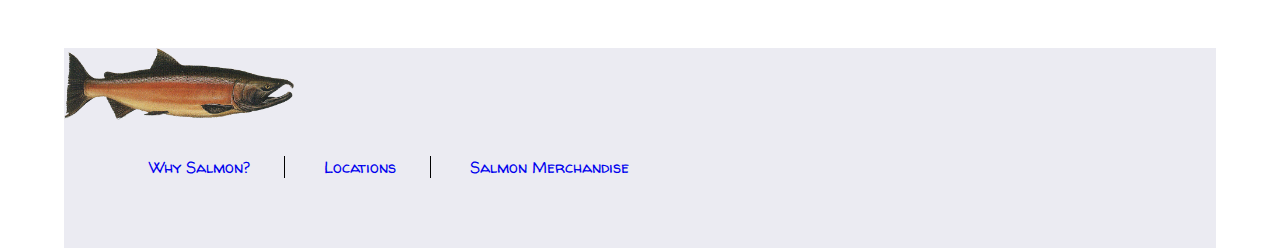
==== commit b9bc5a46: "add to cart button" ====
--- a/index.html
+++ b/index.html
@@ -159,15 +159,23 @@
         <h2>Salmon Swag</h2>
         <article>
           <img src="img/cutter.jpeg" alt="" />
-          <div>
-          <h3>Salmon Cookie Cutter</h3>
-          <p>
-            Lorem ipsum dolor sit amet, consectetur adipisicing elit, sed do eiusmod tempor incididunt ut labore et dolore magna aliqua. Ut enim ad minim veniam, quis nostrud exercitation ullamco laboris nisi ut aliquip ex ea commodo consequat. Duis aute irure dolor in reprehenderit in voluptate velit esse cillum dolore eu fugiat nulla pariatur. Excepteur sint occaecat cupidatat non proident, sunt in culpa qui officia deserunt mollit anim id est laborum.
-          </p>
-        </div>
+          <div class="cart">
+            <h2>$5</h2>
+            <div class="button">Add to cart</div>
+          </div>
+          <div>
+            <h3>Salmon Cookie Cutter</h3>
+            <p>
+              Lorem ipsum dolor sit amet, consectetur adipisicing elit, sed do eiusmod tempor incididunt ut labore et dolore magna aliqua. Ut enim ad minim veniam, quis nostrud exercitation ullamco laboris nisi ut aliquip ex ea commodo consequat. Duis aute irure dolor in reprehenderit in voluptate velit esse cillum dolore eu fugiat nulla pariatur. Excepteur sint occaecat cupidatat non proident, sunt in culpa qui officia deserunt mollit anim id est laborum.
+            </p>
+          </div>
         </article>
         <article>
           <img src="img/frosted-cookie.jpg" alt="" />
+          <div class="cart">
+            <h2>$5</h2>
+            <div class="button">Add to cart</div>
+          </div>
           <div>
           <h3>Salmon Cookie Recipe</h3>
           <p>
@@ -177,6 +185,10 @@
         </article>
         <article>
           <img src="img/shirt.jpg" alt="" />
+          <div class="cart">
+            <h2>$5</h2>
+            <div class="button">Add to cart</div>
+          </div>
           <div>
           <h3>Salmon T-Shirt</h3>
           <p>
--- a/style.css
+++ b/style.css
@@ -251,14 +251,24 @@
   text-align: center;
 }
 #merch div {
-  /*float: right;*/
-  width: 50%;
+  width: 60%;
   border: none;
   margin: 0;
   vertical-align: top;
 }
+#merch .cart .button {
+  width: 60%;
+  text-align: center;
+}
 #merch h3 {
   margin: 0;
+}
+#merch img {
+  width: 15%;
+}
+#merch .cart {
+  width: 20%;
+  text-align: center;
 }
 footer {
   background-color: #EBEBF2;
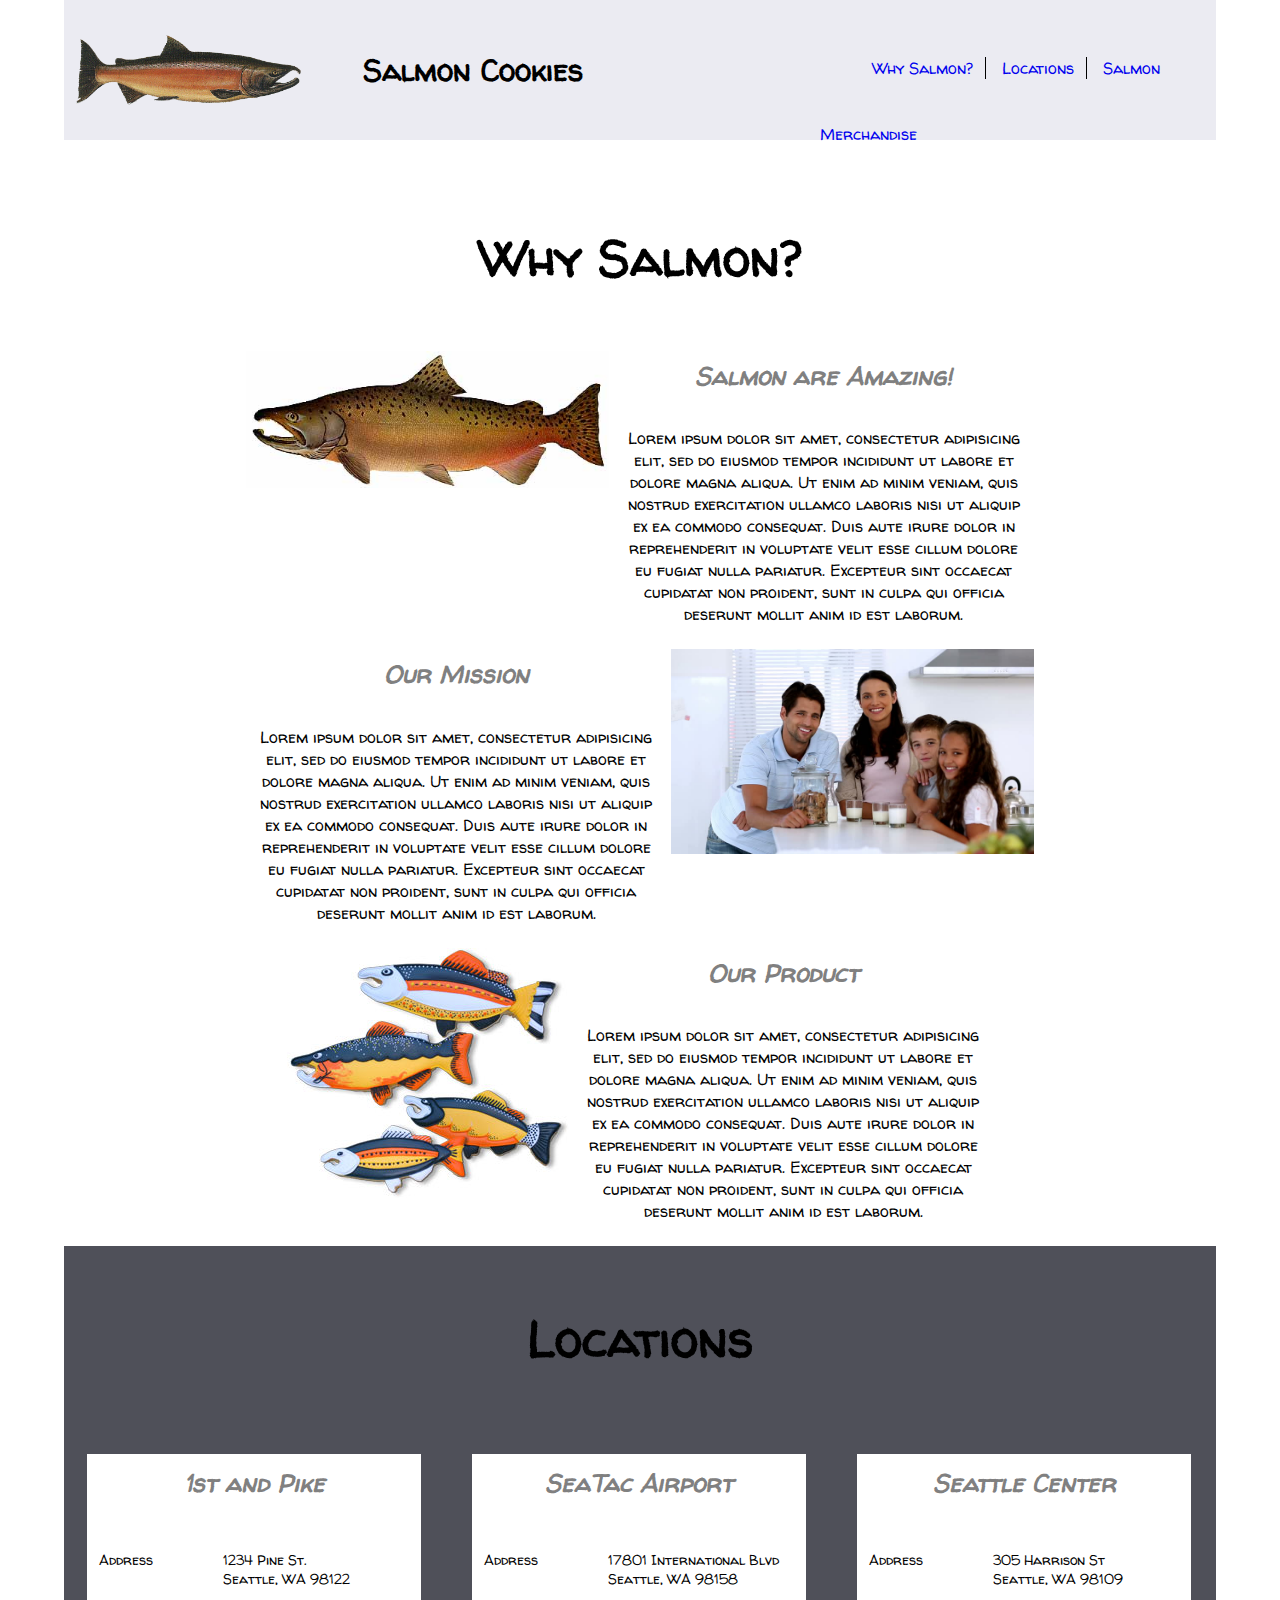
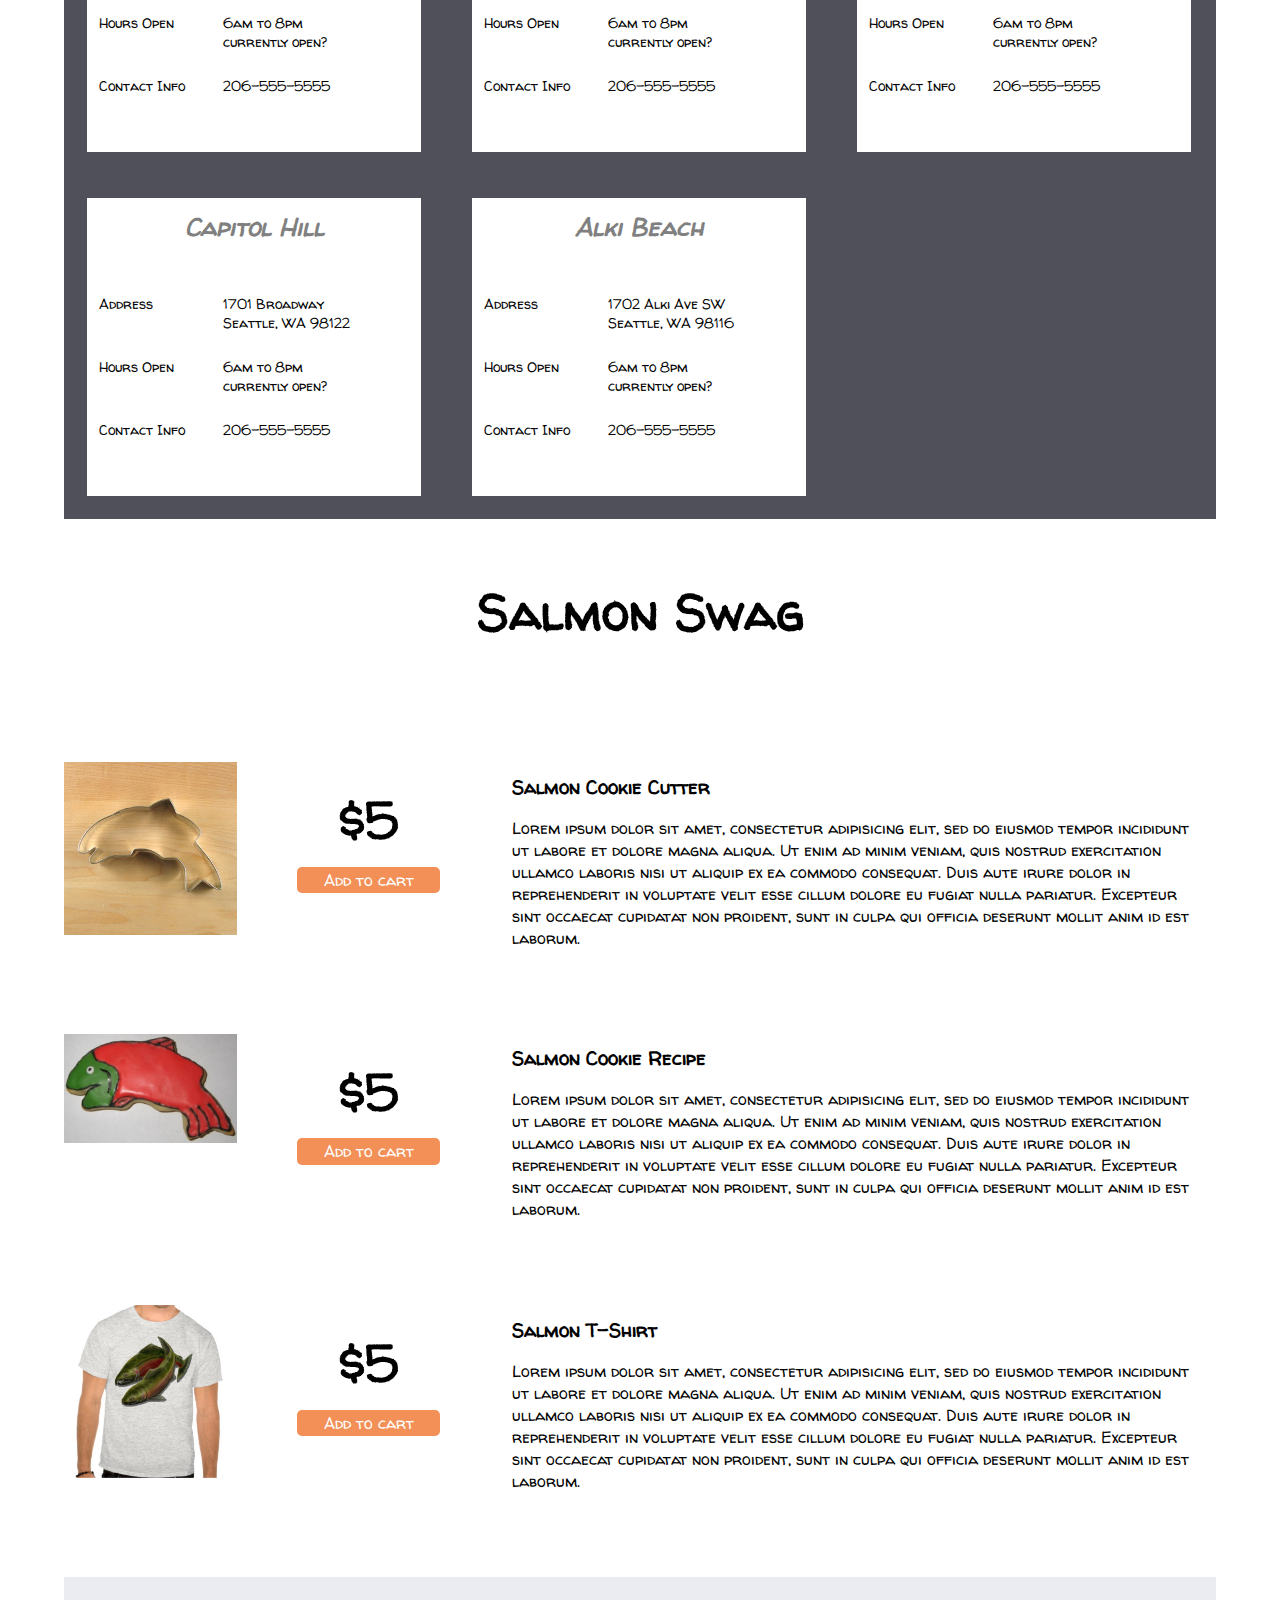
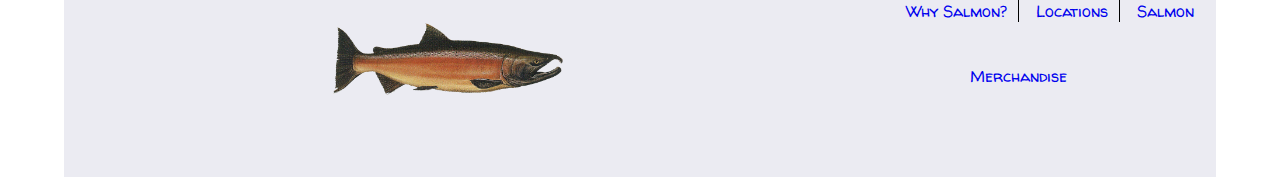
==== commit 4d576a96: "final clean up" ====
--- a/index.html
+++ b/index.html
@@ -11,9 +11,9 @@
 
   <body>
     <header>
-      <nav clas="main_nav">
-        <img src="img/salmon.png" alt="Salmon Cookies" class="logo"/>
-        <h1>Salmon Cookies</h1>
+      <img src="img/salmon.png" alt="Salmon Cookies" class="logo"/>
+      <h1>Salmon Cookies</h1>
+      <nav class="main_nav">
         <ul>
           <li><a href="#about">Why Salmon?</a></li>
           <li><a href="#locations">Locations</a></li>
@@ -210,5 +210,4 @@
     </footer>
     <script src="app.js"></script>
   </body>
-
 </html>
--- a/style.css
+++ b/style.css
@@ -157,7 +157,7 @@
   width: 20%;
   vertical-align: middle;
 }
-nav {
+header {
   margin: 2% 0%;
   background-color: #EBEBF2;
   border: none;
@@ -165,12 +165,16 @@
   text-align: left;
   padding: 3% 1%;
 }
-nav h1 {
+header h1 {
   font-size: 30px;
   display: inline;
   padding-left: 5%;
   vertical-align: middle;
 }
+nav {
+  float: right;
+  line-height: 4em;
+}
 nav ul {
   position: relative;
   vertical-align: middle;
@@ -221,6 +225,8 @@
 }
 #about article {
   text-align: center;
+  width: 70%;
+  margin: 0 auto;
 }
 #about article:first-of-type {
   margin-top: 0;
@@ -273,7 +279,11 @@
 footer {
   background-color: #EBEBF2;
   height: 200px;
+  text-align: center;
 }
 footer .logo {
-  text-align: center;
-}
+  padding-top: 4%;
+}
+footer nav {
+  text-align: center;
+}
